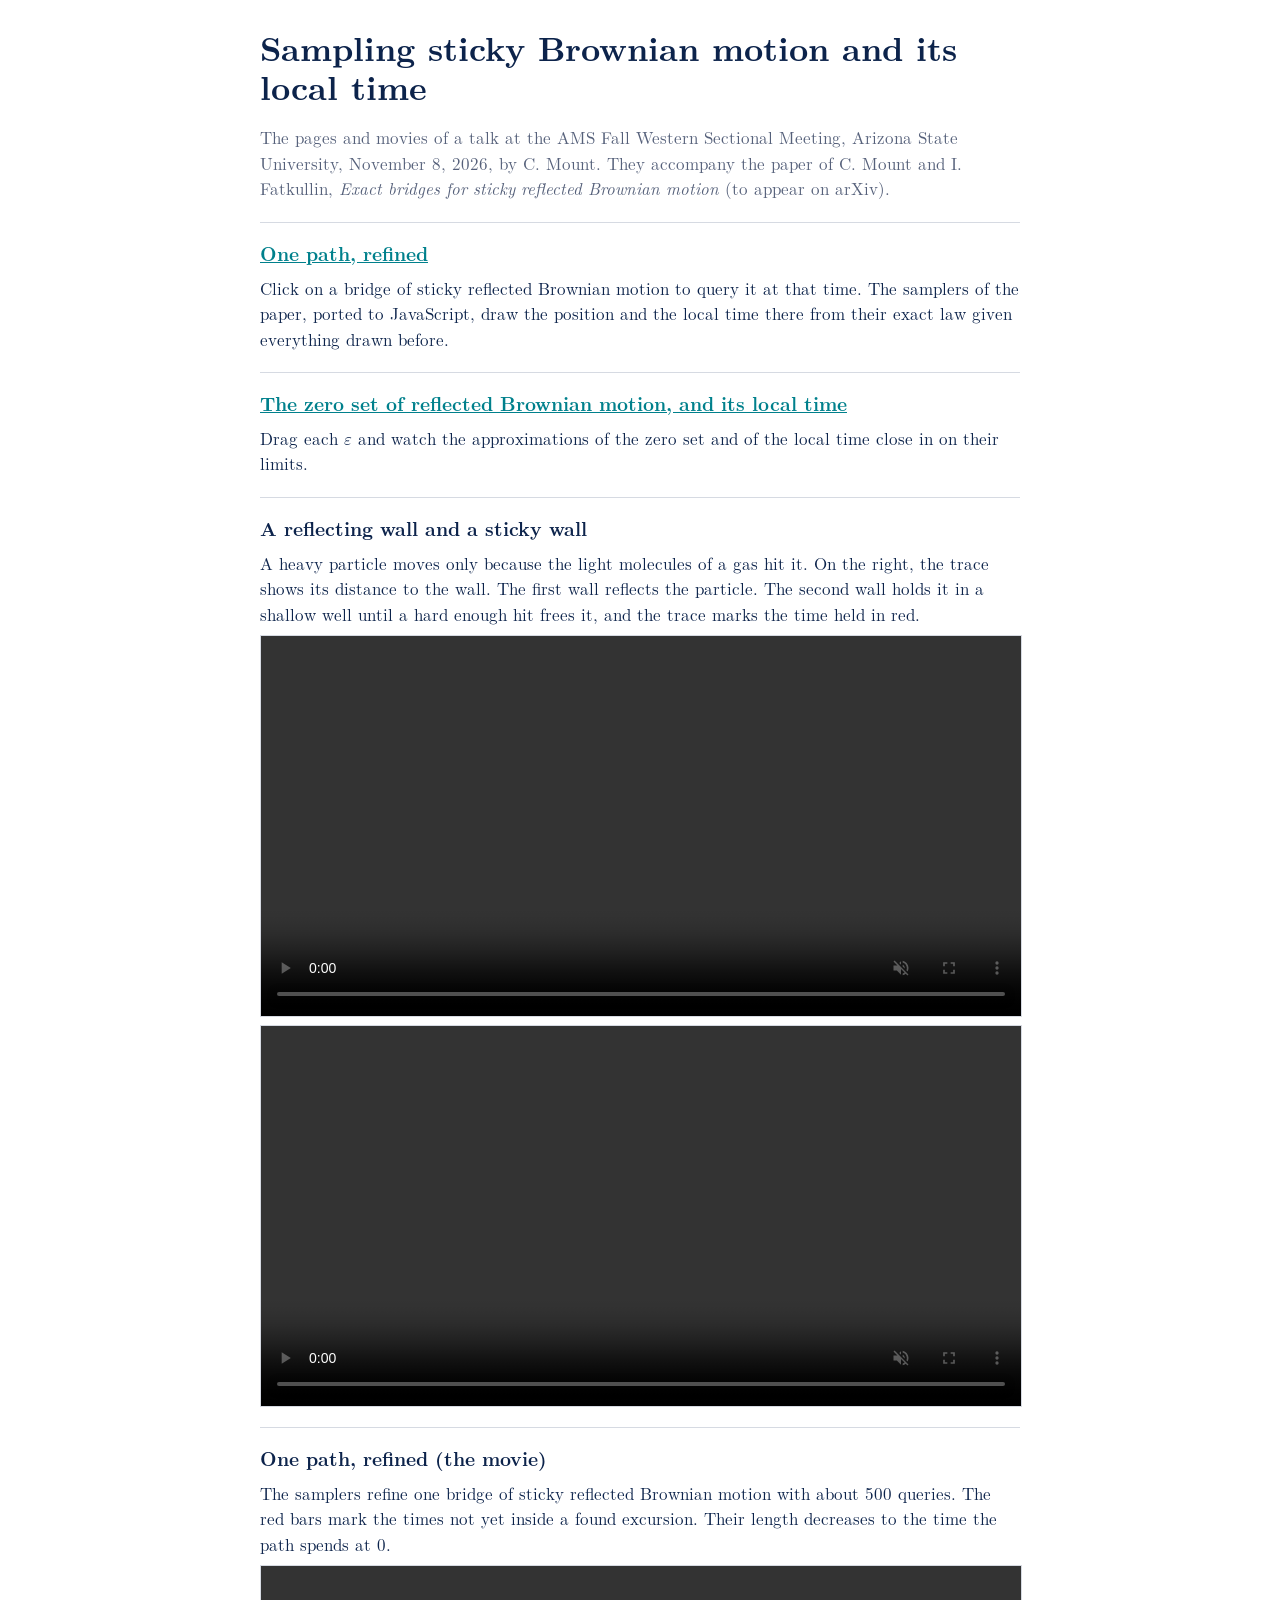
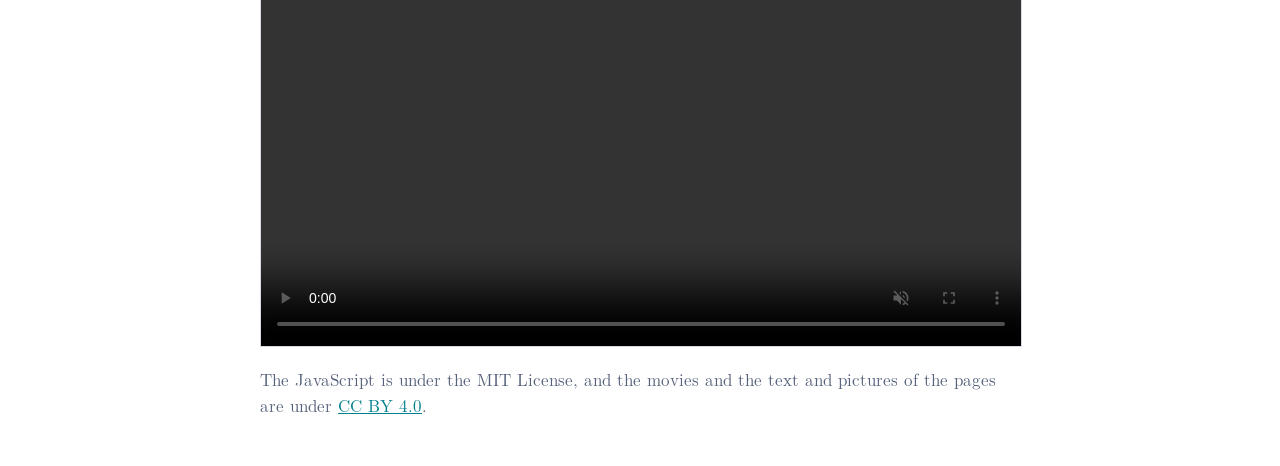
==== docs/index.html @ 76b7fa44 "Pages and movies of the AMS talk" ====
<!doctype html>
<html lang="en">
<head>
<meta charset="utf-8">
<meta name="viewport" content="width=device-width, initial-scale=1">
<title>Sampling sticky Brownian motion and its local time</title>
<link rel="stylesheet" href="refine/fonts.css">
<style>
:root { --bg: #ffffff; --ink: #0c234b; --muted: #55607a; --rule: #d6dae2; --teal: #00808c;
        --body: "LM", "LMM", "LMX", "Latin Modern Roman", "Computer Modern", serif; }
@media (prefers-color-scheme: dark) { :root { --bg: #0d1220; --ink: #c9d6f2; --muted: #93a0b8; --rule: #2a3550; --teal: #4cc9d4; color-scheme: dark; } }
body { background: var(--bg); color: var(--ink); font-family: var(--body); font-size: 17px; line-height: 1.5; margin: 0; padding: 28px 16px 48px; }
main { max-width: 760px; margin: 0 auto; display: grid; gap: 20px; }
h1 { font-weight: 700; font-size: clamp(1.6rem, 4vw, 2.1rem); line-height: 1.15; margin: 0; }
p { margin: 0; }
.lede { color: var(--muted); }
section { border-top: 1px solid var(--rule); padding-top: 16px; display: grid; gap: 8px; }
h2 { font-size: 1.2rem; margin: 0; }
a { color: var(--teal); }
video { width: 100%; height: auto; border: 1px solid var(--rule); background: #fff; }
</style>
</head>
<body>
<main>
  <h1>Sampling sticky Brownian motion and its local time</h1>
  <p class="lede">The pages and movies of a talk at the AMS Fall Western Sectional Meeting, Arizona State University,
    November 8, 2026, by C. Mount. They accompany the paper of C. Mount and I. Fatkullin, <i>Exact bridges for sticky
    reflected Brownian motion</i> (to appear on arXiv).</p>
  <section>
    <h2><a href="refine/">One path, refined</a></h2>
    <p>Click on a bridge of sticky reflected Brownian motion to query it at that time. The samplers of the paper,
      ported to JavaScript, draw the position and the local time there from their exact law given everything drawn
      before.</p>
  </section>
  <section>
    <h2><a href="zero-set/">The zero set of reflected Brownian motion, and its local time</a></h2>
    <p>Drag each 𝜀 and watch the approximations of the zero set and of the local time close in on their limits.</p>
  </section>
  <section>
    <h2>A reflecting wall and a sticky wall</h2>
    <p>A heavy particle moves only because the light molecules of a gas hit it. On the right, the trace shows its
      distance to the wall. The first wall reflects the particle. The second wall holds it in a shallow well until a
      hard enough hit frees it, and the trace marks the time held in red.</p>
    <video src="movies/reflecting_wall.mp4" controls muted playsinline preload="metadata"></video>
    <video src="movies/sticky_wall.mp4" controls muted playsinline preload="metadata"></video>
  </section>
  <section>
    <h2>One path, refined (the movie)</h2>
    <p>The samplers refine one bridge of sticky reflected Brownian motion with about 500 queries. The red bars mark the times
      not yet inside a found excursion. Their length decreases to the time the path spends at 0.</p>
    <video src="movies/one_path_refined.mp4" controls muted playsinline preload="metadata"></video>
  </section>
  <p class="lede">The JavaScript is under the MIT License, and the movies and the text and pictures of the pages are under
    <a href="https://creativecommons.org/licenses/by/4.0/">CC BY 4.0</a>.</p>
</main>
</body>
</html>
---- docs/refine/fonts.css ----
@font-face { font-family: "LM"; font-style: normal; font-weight: 400; src: url([data-uri]) format("woff2"); }
@font-face { font-family: "LM"; font-style: italic; font-weight: 400; src: url([data-uri]) format("woff2"); }
@font-face { font-family: "LM"; font-style: normal; font-weight: 700; src: url([data-uri]) format("woff2"); }
@font-face { font-family: "LMM"; font-style: normal; font-weight: 400; src: url([data-uri]) format("woff2"); }
@font-face { font-family: "LMX"; font-style: normal; font-weight: 400; src: url([data-uri]) format("woff2"); }
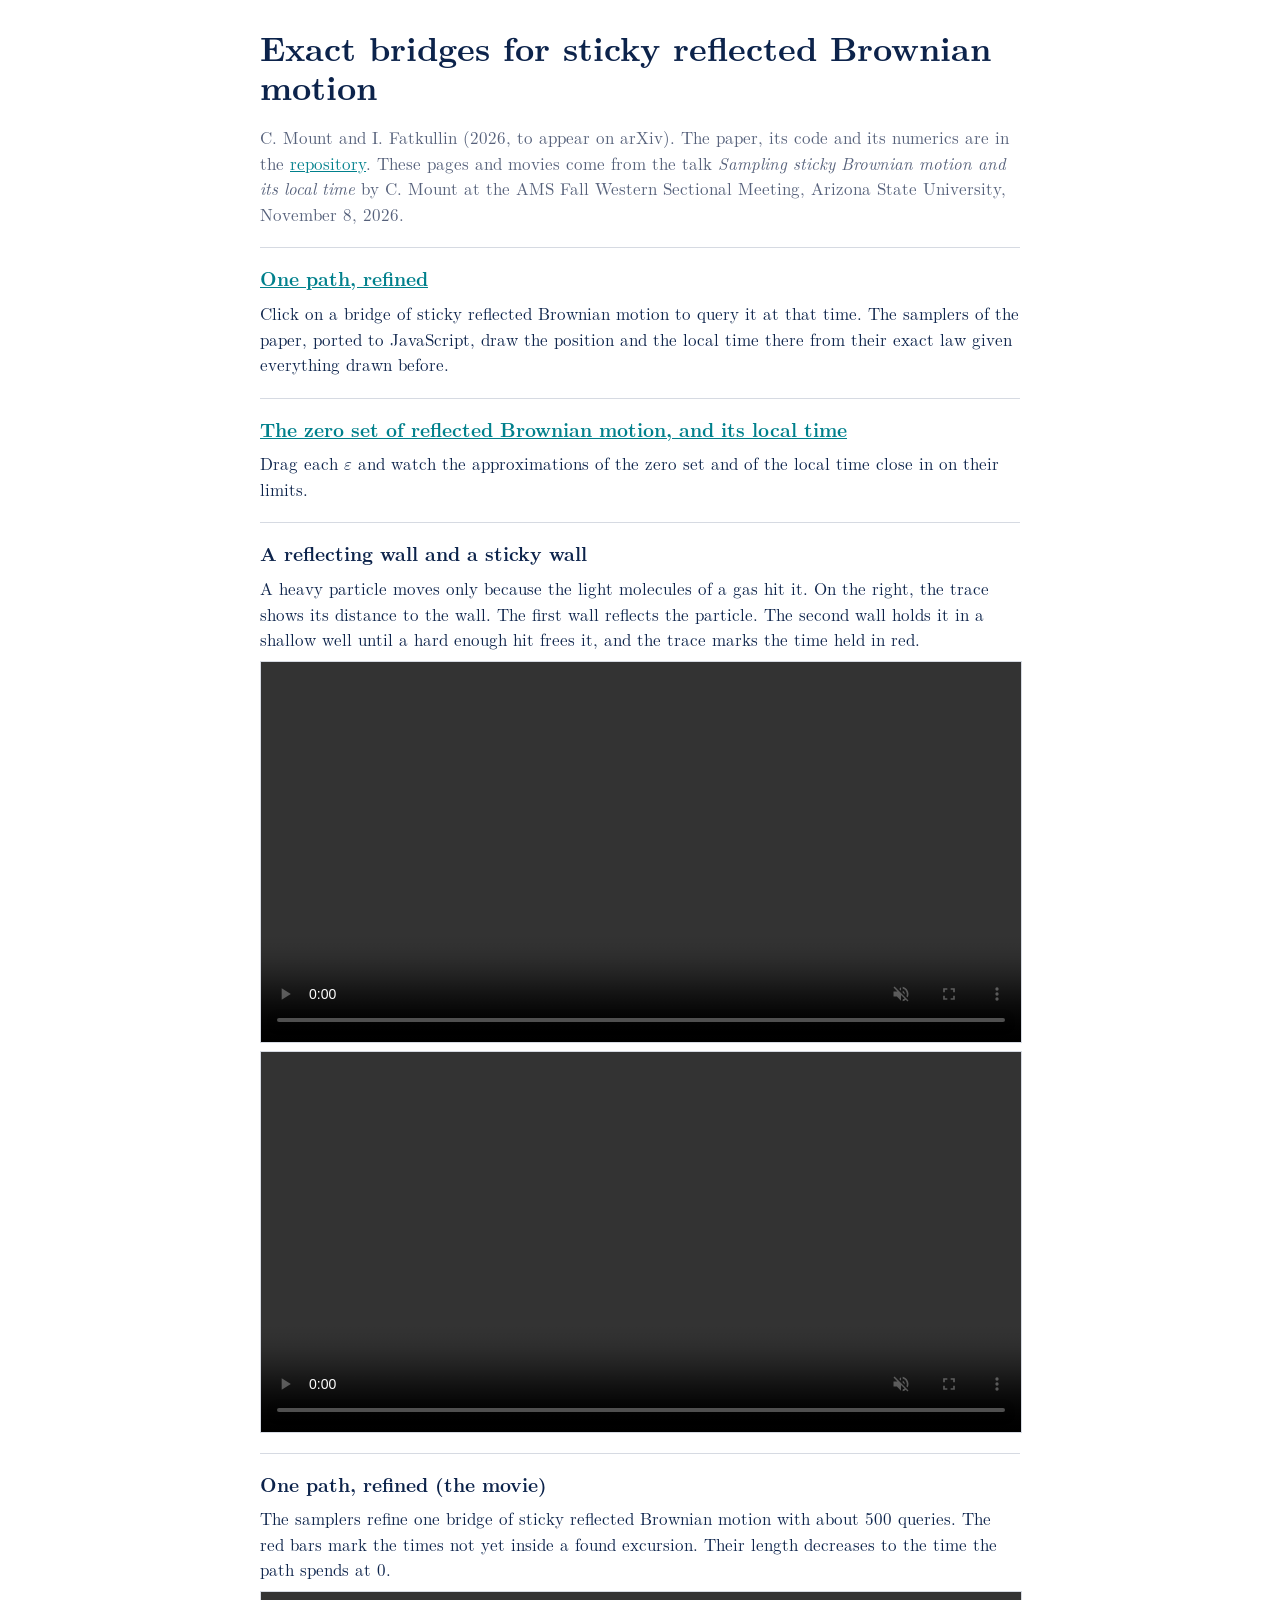
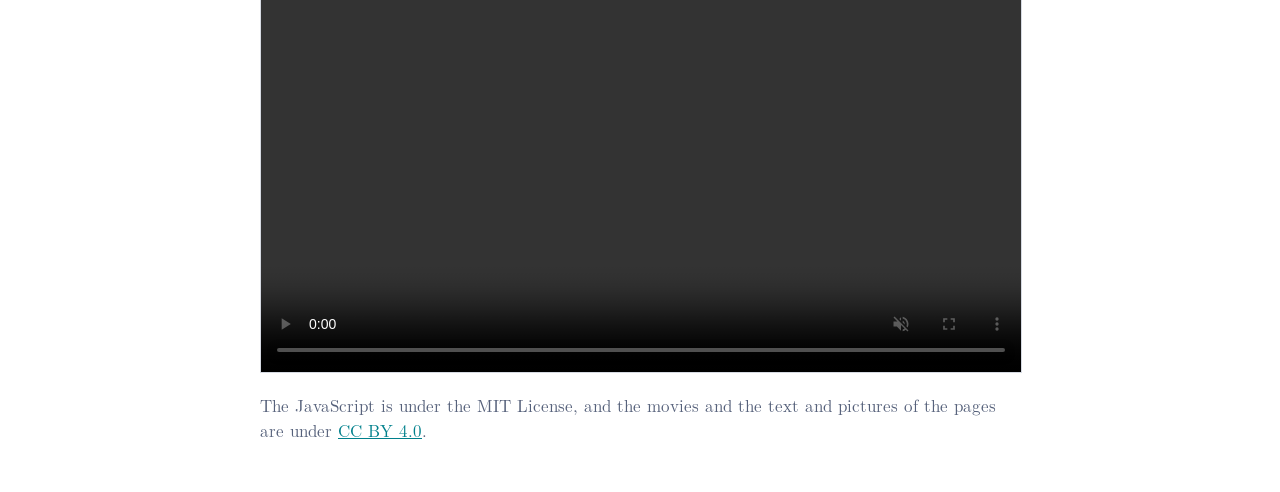
==== commit 3687ba76: "Add the paper, code and numerics; rename to sticky-bm-bridges" ====
--- a/docs/index.html
+++ b/docs/index.html
@@ -3,7 +3,7 @@
 <head>
 <meta charset="utf-8">
 <meta name="viewport" content="width=device-width, initial-scale=1">
-<title>Sampling sticky Brownian motion and its local time</title>
+<title>Exact bridges for sticky reflected Brownian motion</title>
 <link rel="stylesheet" href="refine/fonts.css">
 <style>
 :root { --bg: #ffffff; --ink: #0c234b; --muted: #55607a; --rule: #d6dae2; --teal: #00808c;
@@ -22,10 +22,11 @@
 </head>
 <body>
 <main>
-  <h1>Sampling sticky Brownian motion and its local time</h1>
-  <p class="lede">The pages and movies of a talk at the AMS Fall Western Sectional Meeting, Arizona State University,
-    November 8, 2026, by C. Mount. They accompany the paper of C. Mount and I. Fatkullin, <i>Exact bridges for sticky
-    reflected Brownian motion</i> (to appear on arXiv).</p>
+  <h1>Exact bridges for sticky reflected Brownian motion</h1>
+  <p class="lede">C. Mount and I. Fatkullin (2026, to appear on arXiv). The paper, its code and its numerics are in the
+    <a href="https://github.com/chris-mount-60/sticky-bm-bridges">repository</a>. These pages and movies come from the
+    talk <i>Sampling sticky Brownian motion and its local time</i> by C. Mount at the AMS Fall Western Sectional Meeting,
+    Arizona State University, November 8, 2026.</p>
   <section>
     <h2><a href="refine/">One path, refined</a></h2>
     <p>Click on a bridge of sticky reflected Brownian motion to query it at that time. The samplers of the paper,
